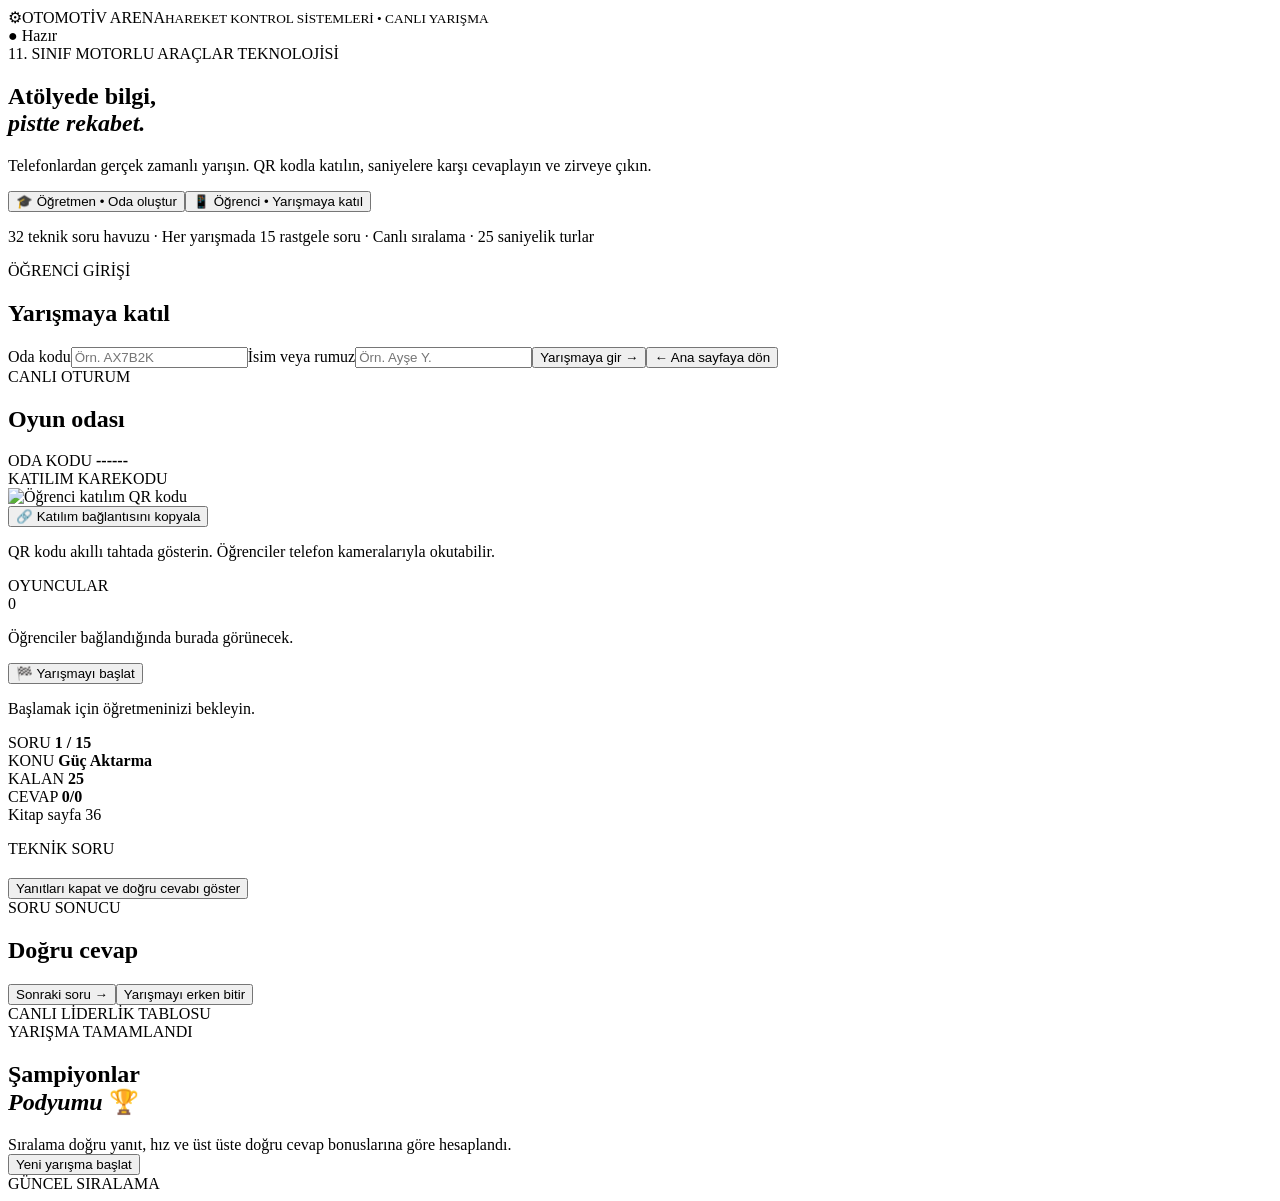
==== public/index.html @ 2c70496e "Add files via upload" ====
<!doctype html><html lang="tr"><head><meta charset="utf-8"><meta name="viewport" content="width=device-width,initial-scale=1"><meta name="theme-color" content="#08152a"><title>Otomotiv Kahoot • Canlı Yarışma</title><link rel="stylesheet" href="/assets/style.css"></head><body><div class="ambient"></div><main class="shell"><header class="top"><div class="brand"><span class="logo">⚙</span><span>OTOMOTİV<span class="accent"> ARENA</span><small>HAREKET KONTROL SİSTEMLERİ • CANLI YARIŞMA</small></span></div><span class="net" id="net">● Hazır</span></header><section id="landing" class="panel landing"><div class="kicker">11. SINIF MOTORLU ARAÇLAR TEKNOLOJİSİ</div><h1>Atölyede bilgi,<br><em>pistte rekabet.</em></h1><p class="sub">Telefonlardan gerçek zamanlı yarışın. QR kodla katılın, saniyelere karşı cevaplayın ve zirveye çıkın.</p><div class="choices"><button class="primary massive" id="create">🎓 Öğretmen • Oda oluştur</button><button class="secondary massive" id="joinChoice">📱 Öğrenci • Yarışmaya katıl</button></div><p class="foot">32 teknik soru havuzu · Her yarışmada 15 rastgele soru · Canlı sıralama · 25 saniyelik turlar</p></section><section id="join" class="panel hidden narrow"><div class="kicker">ÖĞRENCİ GİRİŞİ</div><h2>Yarışmaya katıl</h2><label for="roomCode">Oda kodu</label><input id="roomCode" maxlength="6" placeholder="Örn. AX7B2K" autocapitalize="characters"><label for="studentName">İsim veya rumuz</label><input id="studentName" maxlength="25" placeholder="Örn. Ayşe Y."><button id="joinGo" class="primary wide">Yarışmaya gir →</button><button class="link" id="goBack">← Ana sayfaya dön</button></section><section id="game" class="hidden"><div class="gameHead"><div><div class="kicker" id="roleBadge">CANLI OTURUM</div><h2 id="statusTitle">Oyun odası</h2></div><div class="roomPill">ODA KODU <strong id="codeText">------</strong></div></div><div id="lobby" class="phase hidden"><div class="twocol"><div class="panel qrPanel"><div class="kicker">KATILIM KAREKODU</div><img id="qr" alt="Öğrenci katılım QR kodu"><div class="copyline" id="joinUrl"></div><button id="copyLink" class="secondary wide">🔗 Katılım bağlantısını kopyala</button><p class="hint">QR kodu akıllı tahtada gösterin. Öğrenciler telefon kameralarıyla okutabilir.</p></div><div class="panel"><div class="kicker">OYUNCULAR</div><div class="bigNumber" id="lobbyCount">0</div><p id="lobbyMessage">Öğrenciler bağlandığında burada görünecek.</p><div id="lobbyNames" class="chips"></div><div id="hostLobbyActions" class="hidden"><button id="start" class="primary wide">🏁 Yarışmayı başlat</button></div><p class="hint" id="playerLobbyHint">Başlamak için öğretmeninizi bekleyin.</p></div></div></div><div id="questionPhase" class="phase hidden"><div class="metrics"><div class="metric">SORU <strong id="questionIndex">1 / 15</strong></div><div class="metric">KONU <strong id="questionTopic">Güç Aktarma</strong></div><div class="metric timer">KALAN <strong id="timer">25</strong></div><div class="metric">CEVAP <strong id="answerCount">0/0</strong></div></div><div class="twocol questiongrid"><div class="panel visualPanel"><div id="visual" class="technical"></div><div class="sourceTag" id="source">Kitap sayfa 36</div></div><div class="panel questionPanel"><p class="kicker" id="questionSubtitle">TEKNİK SORU</p><h2 id="questionText"></h2><div class="answers" id="answers"></div><div id="answerFeedback" class="hint"></div><div id="hostQuestionActions" class="hidden"><button id="reveal" class="secondary wide">Yanıtları kapat ve doğru cevabı göster</button></div></div></div></div><div id="revealPhase" class="phase hidden"><div class="twocol"><div class="panel"><div class="kicker">SORU SONUCU</div><h2 id="revealTitle">Doğru cevap</h2><div class="correctOption" id="correctOption"></div><p id="explanation" class="sub"></p><div id="myResult" class="myResult"></div><div id="hostRevealActions" class="hidden"><button id="next" class="primary wide">Sonraki soru →</button><button id="finish" class="link wide">Yarışmayı erken bitir</button></div></div><div class="panel"><div class="kicker">CANLI LİDERLİK TABLOSU</div><div id="revealRanking" class="rankings"></div></div></div></div><div id="finishPhase" class="phase hidden"><div class="panel"><div class="kicker">YARIŞMA TAMAMLANDI</div><h1>Şampiyonlar<br><em>Podyumu</em> 🏆</h1><p class="sub" id="winner"></p><div id="finalRanking" class="rankings"></div><div class="foot">Sıralama doğru yanıt, hız ve üst üste doğru cevap bonuslarına göre hesaplandı.</div><div id="hostFinishActions" class="hidden"><button class="primary" id="restart">Yeni yarışma başlat</button></div></div></div><div class="panel scoreBoard" id="scoreBoard"><div class="kicker">GÜNCEL SIRALAMA</div><div id="sideRanking" class="rankings compact"></div></div></section><div class="toast hidden" id="toast"></div></main><script src="/assets/app.js"></script></body></html>
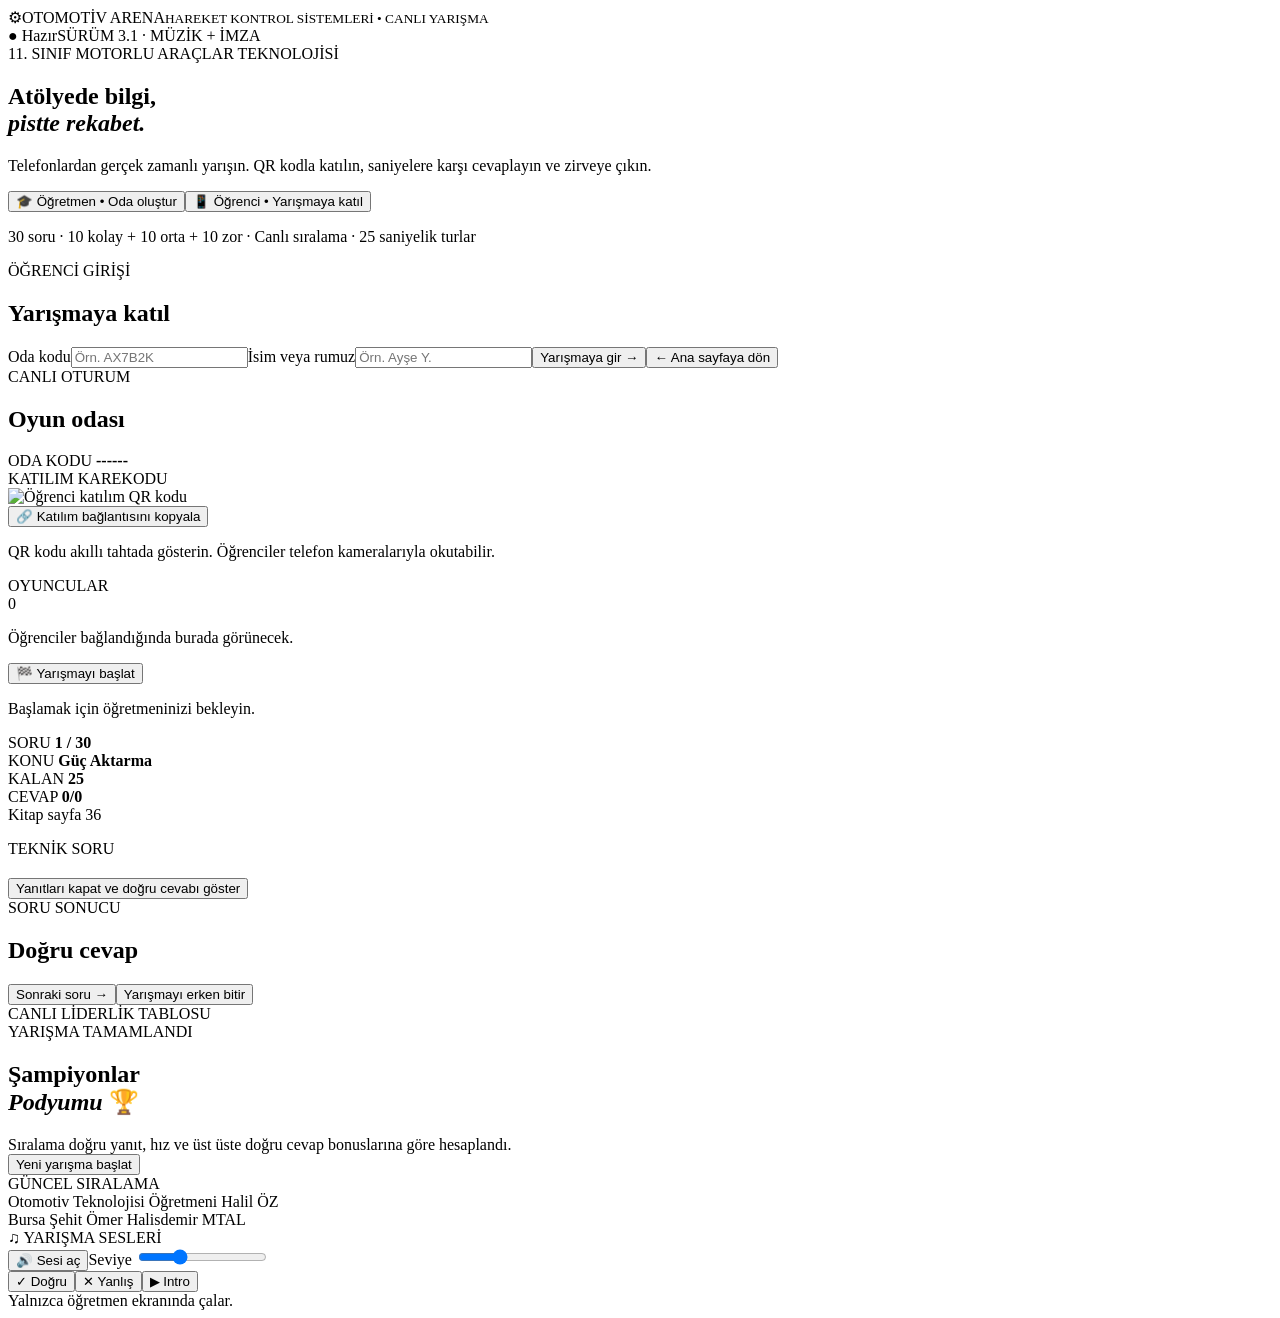
==== commit b3200d24: "Update index.html" ====
--- a/public/index.html
+++ b/public/index.html
@@ -1 +1 @@
-<!doctype html><html lang="tr"><head><meta charset="utf-8"><meta name="viewport" content="width=device-width,initial-scale=1"><meta name="theme-color" content="#08152a"><title>Otomotiv Kahoot • Canlı Yarışma</title><link rel="stylesheet" href="/assets/style.css"></head><body><div class="ambient"></div><main class="shell"><header class="top"><div class="brand"><span class="logo">⚙</span><span>OTOMOTİV<span class="accent"> ARENA</span><small>HAREKET KONTROL SİSTEMLERİ • CANLI YARIŞMA</small></span></div><span class="net" id="net">● Hazır</span></header><section id="landing" class="panel landing"><div class="kicker">11. SINIF MOTORLU ARAÇLAR TEKNOLOJİSİ</div><h1>Atölyede bilgi,<br><em>pistte rekabet.</em></h1><p class="sub">Telefonlardan gerçek zamanlı yarışın. QR kodla katılın, saniyelere karşı cevaplayın ve zirveye çıkın.</p><div class="choices"><button class="primary massive" id="create">🎓 Öğretmen • Oda oluştur</button><button class="secondary massive" id="joinChoice">📱 Öğrenci • Yarışmaya katıl</button></div><p class="foot">32 teknik soru havuzu · Her yarışmada 15 rastgele soru · Canlı sıralama · 25 saniyelik turlar</p></section><section id="join" class="panel hidden narrow"><div class="kicker">ÖĞRENCİ GİRİŞİ</div><h2>Yarışmaya katıl</h2><label for="roomCode">Oda kodu</label><input id="roomCode" maxlength="6" placeholder="Örn. AX7B2K" autocapitalize="characters"><label for="studentName">İsim veya rumuz</label><input id="studentName" maxlength="25" placeholder="Örn. Ayşe Y."><button id="joinGo" class="primary wide">Yarışmaya gir →</button><button class="link" id="goBack">← Ana sayfaya dön</button></section><section id="game" class="hidden"><div class="gameHead"><div><div class="kicker" id="roleBadge">CANLI OTURUM</div><h2 id="statusTitle">Oyun odası</h2></div><div class="roomPill">ODA KODU <strong id="codeText">------</strong></div></div><div id="lobby" class="phase hidden"><div class="twocol"><div class="panel qrPanel"><div class="kicker">KATILIM KAREKODU</div><img id="qr" alt="Öğrenci katılım QR kodu"><div class="copyline" id="joinUrl"></div><button id="copyLink" class="secondary wide">🔗 Katılım bağlantısını kopyala</button><p class="hint">QR kodu akıllı tahtada gösterin. Öğrenciler telefon kameralarıyla okutabilir.</p></div><div class="panel"><div class="kicker">OYUNCULAR</div><div class="bigNumber" id="lobbyCount">0</div><p id="lobbyMessage">Öğrenciler bağlandığında burada görünecek.</p><div id="lobbyNames" class="chips"></div><div id="hostLobbyActions" class="hidden"><button id="start" class="primary wide">🏁 Yarışmayı başlat</button></div><p class="hint" id="playerLobbyHint">Başlamak için öğretmeninizi bekleyin.</p></div></div></div><div id="questionPhase" class="phase hidden"><div class="metrics"><div class="metric">SORU <strong id="questionIndex">1 / 15</strong></div><div class="metric">KONU <strong id="questionTopic">Güç Aktarma</strong></div><div class="metric timer">KALAN <strong id="timer">25</strong></div><div class="metric">CEVAP <strong id="answerCount">0/0</strong></div></div><div class="twocol questiongrid"><div class="panel visualPanel"><div id="visual" class="technical"></div><div class="sourceTag" id="source">Kitap sayfa 36</div></div><div class="panel questionPanel"><p class="kicker" id="questionSubtitle">TEKNİK SORU</p><h2 id="questionText"></h2><div class="answers" id="answers"></div><div id="answerFeedback" class="hint"></div><div id="hostQuestionActions" class="hidden"><button id="reveal" class="secondary wide">Yanıtları kapat ve doğru cevabı göster</button></div></div></div></div><div id="revealPhase" class="phase hidden"><div class="twocol"><div class="panel"><div class="kicker">SORU SONUCU</div><h2 id="revealTitle">Doğru cevap</h2><div class="correctOption" id="correctOption"></div><p id="explanation" class="sub"></p><div id="myResult" class="myResult"></div><div id="hostRevealActions" class="hidden"><button id="next" class="primary wide">Sonraki soru →</button><button id="finish" class="link wide">Yarışmayı erken bitir</button></div></div><div class="panel"><div class="kicker">CANLI LİDERLİK TABLOSU</div><div id="revealRanking" class="rankings"></div></div></div></div><div id="finishPhase" class="phase hidden"><div class="panel"><div class="kicker">YARIŞMA TAMAMLANDI</div><h1>Şampiyonlar<br><em>Podyumu</em> 🏆</h1><p class="sub" id="winner"></p><div id="finalRanking" class="rankings"></div><div class="foot">Sıralama doğru yanıt, hız ve üst üste doğru cevap bonuslarına göre hesaplandı.</div><div id="hostFinishActions" class="hidden"><button class="primary" id="restart">Yeni yarışma başlat</button></div></div></div><div class="panel scoreBoard" id="scoreBoard"><div class="kicker">GÜNCEL SIRALAMA</div><div id="sideRanking" class="rankings compact"></div></div></section><div class="toast hidden" id="toast"></div></main><script src="/assets/app.js"></script></body></html>
+<!doctype html><html lang="tr"><head><meta charset="utf-8"><meta name="viewport" content="width=device-width,initial-scale=1"><meta name="theme-color" content="#08152a"><title>Otomotiv Kahoot • Canlı Yarışma</title><link rel="stylesheet" href="/assets/style.css"></head><body><div class="ambient"></div><main class="shell"><header class="top"><div class="brand"><span class="logo">⚙</span><span>OTOMOTİV<span class="accent"> ARENA</span><small>HAREKET KONTROL SİSTEMLERİ • CANLI YARIŞMA</small></span></div><span class="net" id="net">● Hazır</span><span class="versionTag">SÜRÜM 3.1 · MÜZİK + İMZA</span></header><section id="landing" class="panel landing"><div class="kicker">11. SINIF MOTORLU ARAÇLAR TEKNOLOJİSİ</div><h1>Atölyede bilgi,<br><em>pistte rekabet.</em></h1><p class="sub">Telefonlardan gerçek zamanlı yarışın. QR kodla katılın, saniyelere karşı cevaplayın ve zirveye çıkın.</p><div class="choices"><button class="primary massive" id="create">🎓 Öğretmen • Oda oluştur</button><button class="secondary massive" id="joinChoice">📱 Öğrenci • Yarışmaya katıl</button></div><p class="foot">30 soru · 10 kolay + 10 orta + 10 zor · Canlı sıralama · 25 saniyelik turlar</p></section><section id="join" class="panel hidden narrow"><div class="kicker">ÖĞRENCİ GİRİŞİ</div><h2>Yarışmaya katıl</h2><label for="roomCode">Oda kodu</label><input id="roomCode" maxlength="6" placeholder="Örn. AX7B2K" autocapitalize="characters"><label for="studentName">İsim veya rumuz</label><input id="studentName" maxlength="25" placeholder="Örn. Ayşe Y."><button id="joinGo" class="primary wide">Yarışmaya gir →</button><button class="link" id="goBack">← Ana sayfaya dön</button></section><section id="game" class="hidden"><div class="gameHead"><div><div class="kicker" id="roleBadge">CANLI OTURUM</div><h2 id="statusTitle">Oyun odası</h2></div><div class="roomPill">ODA KODU <strong id="codeText">------</strong></div></div><div id="lobby" class="phase hidden"><div class="twocol"><div class="panel qrPanel"><div class="kicker">KATILIM KAREKODU</div><img id="qr" alt="Öğrenci katılım QR kodu"><div class="copyline" id="joinUrl"></div><button id="copyLink" class="secondary wide">🔗 Katılım bağlantısını kopyala</button><p class="hint">QR kodu akıllı tahtada gösterin. Öğrenciler telefon kameralarıyla okutabilir.</p></div><div class="panel"><div class="kicker">OYUNCULAR</div><div class="bigNumber" id="lobbyCount">0</div><p id="lobbyMessage">Öğrenciler bağlandığında burada görünecek.</p><div id="lobbyNames" class="chips"></div><div id="hostLobbyActions" class="hidden"><button id="start" class="primary wide">🏁 Yarışmayı başlat</button></div><p class="hint" id="playerLobbyHint">Başlamak için öğretmeninizi bekleyin.</p></div></div></div><div id="questionPhase" class="phase hidden"><div class="metrics"><div class="metric">SORU <strong id="questionIndex">1 / 30</strong></div><div class="metric">KONU <strong id="questionTopic">Güç Aktarma</strong></div><div class="metric timer">KALAN <strong id="timer">25</strong></div><div class="metric">CEVAP <strong id="answerCount">0/0</strong></div></div><div class="twocol questiongrid"><div class="panel visualPanel"><div id="visual" class="technical"></div><div class="sourceTag" id="source">Kitap sayfa 36</div></div><div class="panel questionPanel"><p class="kicker" id="questionSubtitle">TEKNİK SORU</p><h2 id="questionText"></h2><div class="answers" id="answers"></div><div id="answerFeedback" class="hint"></div><div id="hostQuestionActions" class="hidden"><button id="reveal" class="secondary wide">Yanıtları kapat ve doğru cevabı göster</button></div></div></div></div><div id="revealPhase" class="phase hidden"><div class="twocol"><div class="panel"><div class="kicker">SORU SONUCU</div><h2 id="revealTitle">Doğru cevap</h2><div class="correctOption" id="correctOption"></div><p id="explanation" class="sub"></p><div id="myResult" class="myResult"></div><div id="hostRevealActions" class="hidden"><button id="next" class="primary wide">Sonraki soru →</button><button id="finish" class="link wide">Yarışmayı erken bitir</button></div></div><div class="panel"><div class="kicker">CANLI LİDERLİK TABLOSU</div><div id="revealRanking" class="rankings"></div></div></div></div><div id="finishPhase" class="phase hidden"><div class="panel"><div class="kicker">YARIŞMA TAMAMLANDI</div><h1>Şampiyonlar<br><em>Podyumu</em> 🏆</h1><p class="sub" id="winner"></p><div id="finalRanking" class="rankings"></div><div class="foot">Sıralama doğru yanıt, hız ve üst üste doğru cevap bonuslarına göre hesaplandı.</div><div id="hostFinishActions" class="hidden"><button class="primary" id="restart">Yeni yarışma başlat</button></div></div></div><div class="panel scoreBoard" id="scoreBoard"><div class="kicker">GÜNCEL SIRALAMA</div><div id="sideRanking" class="rankings compact"></div></div></section><div class="toast hidden" id="toast"></div></main><div class="signatureBadge"><div>Otomotiv Teknolojisi Öğretmeni Halil ÖZ</div><div>Bursa Şehit Ömer Halisdemir MTAL</div></div><aside id="hostAudio" class="hostAudio hidden" aria-label="Öğretmen ses kontrolü"><div class="audioHead">♫ YARIŞMA SESLERİ</div><div class="audioRow"><button id="audioToggle" class="audioSmall" type="button">🔊 Sesi aç</button><label class="audioVolume" for="audioVolume">Seviye <input id="audioVolume" type="range" min="0" max="100" value="30"></label></div><div class="audioRow previewRow"><button type="button" id="previewCorrect" class="audioSmall" title="Doğru cevap efektini dinle">✓ Doğru</button><button type="button" id="previewWrong" class="audioSmall" title="Yanlış cevap efektini dinle">✕ Yanlış</button><button type="button" id="previewIntro" class="audioSmall" title="Açılış sesini dinle">▶ Intro</button></div><span class="audioNote">Yalnızca öğretmen ekranında çalar.</span></aside><script src="/assets/sound.js"></script><script src="/assets/app.js"></script></body></html>
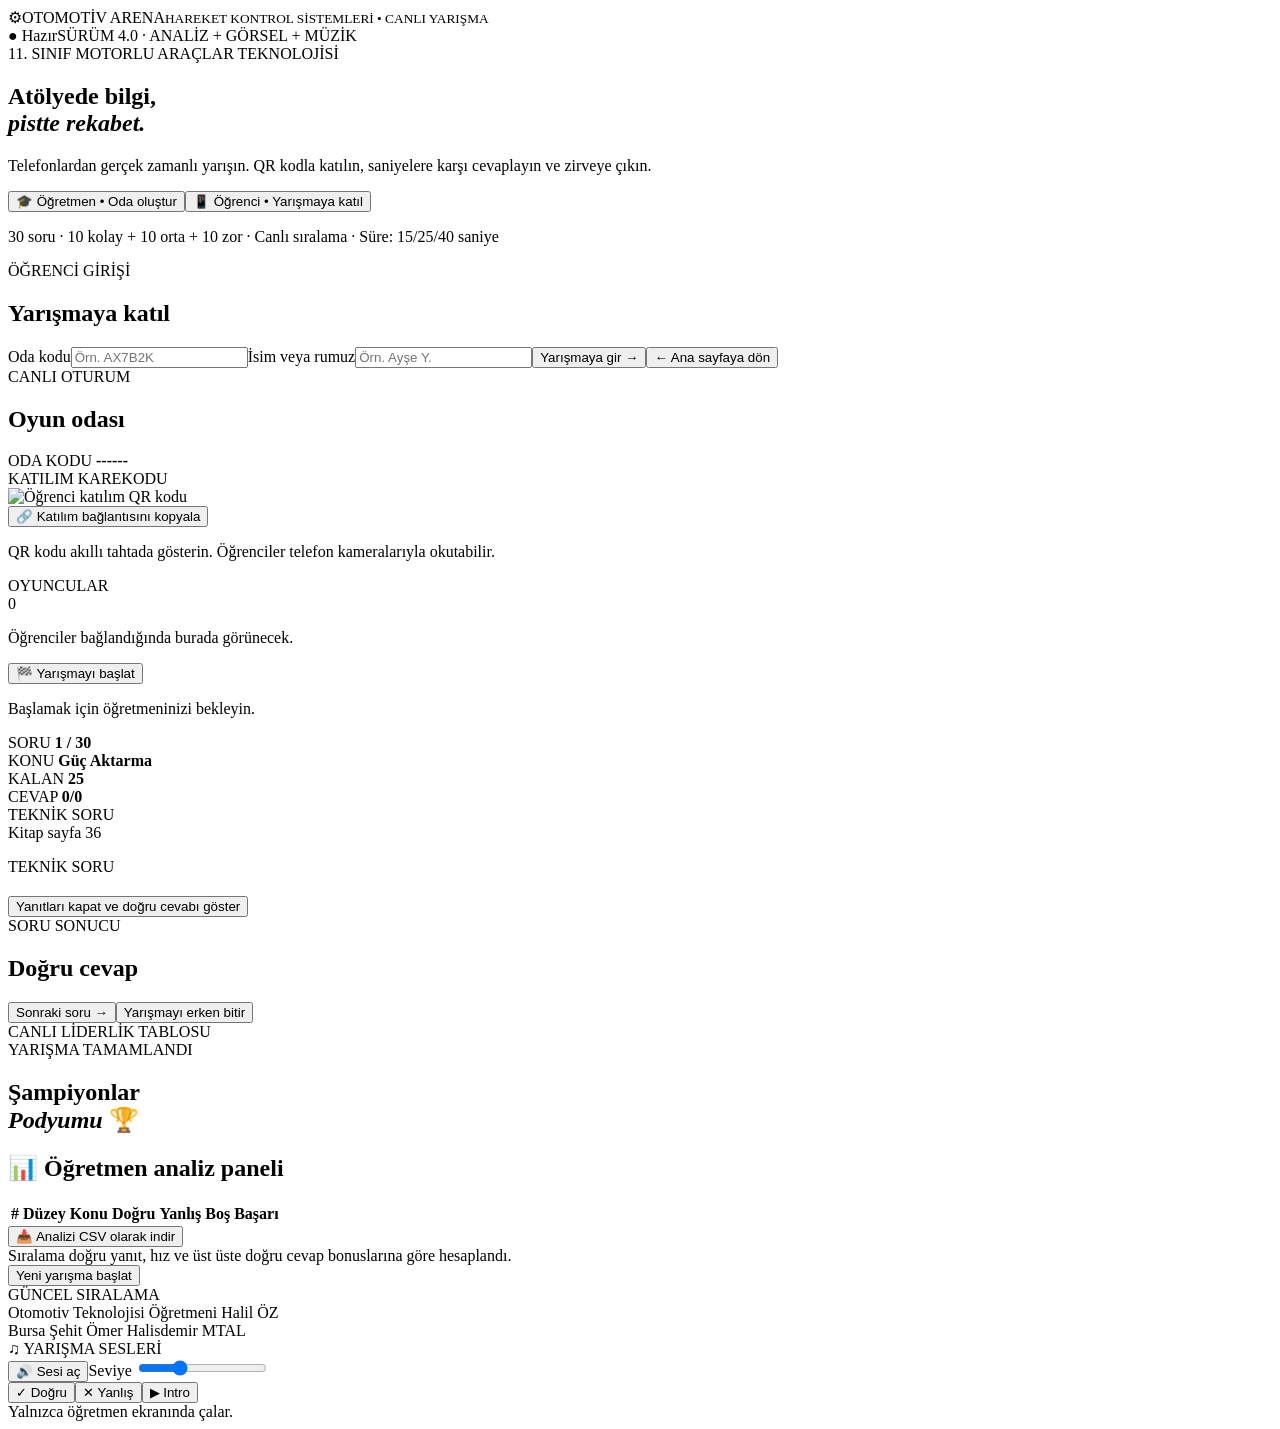
==== commit eb0f710e: "Update index.html" ====
--- a/public/index.html
+++ b/public/index.html
@@ -1 +1 @@
-<!doctype html><html lang="tr"><head><meta charset="utf-8"><meta name="viewport" content="width=device-width,initial-scale=1"><meta name="theme-color" content="#08152a"><title>Otomotiv Kahoot • Canlı Yarışma</title><link rel="stylesheet" href="/assets/style.css"></head><body><div class="ambient"></div><main class="shell"><header class="top"><div class="brand"><span class="logo">⚙</span><span>OTOMOTİV<span class="accent"> ARENA</span><small>HAREKET KONTROL SİSTEMLERİ • CANLI YARIŞMA</small></span></div><span class="net" id="net">● Hazır</span><span class="versionTag">SÜRÜM 3.1 · MÜZİK + İMZA</span></header><section id="landing" class="panel landing"><div class="kicker">11. SINIF MOTORLU ARAÇLAR TEKNOLOJİSİ</div><h1>Atölyede bilgi,<br><em>pistte rekabet.</em></h1><p class="sub">Telefonlardan gerçek zamanlı yarışın. QR kodla katılın, saniyelere karşı cevaplayın ve zirveye çıkın.</p><div class="choices"><button class="primary massive" id="create">🎓 Öğretmen • Oda oluştur</button><button class="secondary massive" id="joinChoice">📱 Öğrenci • Yarışmaya katıl</button></div><p class="foot">30 soru · 10 kolay + 10 orta + 10 zor · Canlı sıralama · 25 saniyelik turlar</p></section><section id="join" class="panel hidden narrow"><div class="kicker">ÖĞRENCİ GİRİŞİ</div><h2>Yarışmaya katıl</h2><label for="roomCode">Oda kodu</label><input id="roomCode" maxlength="6" placeholder="Örn. AX7B2K" autocapitalize="characters"><label for="studentName">İsim veya rumuz</label><input id="studentName" maxlength="25" placeholder="Örn. Ayşe Y."><button id="joinGo" class="primary wide">Yarışmaya gir →</button><button class="link" id="goBack">← Ana sayfaya dön</button></section><section id="game" class="hidden"><div class="gameHead"><div><div class="kicker" id="roleBadge">CANLI OTURUM</div><h2 id="statusTitle">Oyun odası</h2></div><div class="roomPill">ODA KODU <strong id="codeText">------</strong></div></div><div id="lobby" class="phase hidden"><div class="twocol"><div class="panel qrPanel"><div class="kicker">KATILIM KAREKODU</div><img id="qr" alt="Öğrenci katılım QR kodu"><div class="copyline" id="joinUrl"></div><button id="copyLink" class="secondary wide">🔗 Katılım bağlantısını kopyala</button><p class="hint">QR kodu akıllı tahtada gösterin. Öğrenciler telefon kameralarıyla okutabilir.</p></div><div class="panel"><div class="kicker">OYUNCULAR</div><div class="bigNumber" id="lobbyCount">0</div><p id="lobbyMessage">Öğrenciler bağlandığında burada görünecek.</p><div id="lobbyNames" class="chips"></div><div id="hostLobbyActions" class="hidden"><button id="start" class="primary wide">🏁 Yarışmayı başlat</button></div><p class="hint" id="playerLobbyHint">Başlamak için öğretmeninizi bekleyin.</p></div></div></div><div id="questionPhase" class="phase hidden"><div class="metrics"><div class="metric">SORU <strong id="questionIndex">1 / 30</strong></div><div class="metric">KONU <strong id="questionTopic">Güç Aktarma</strong></div><div class="metric timer">KALAN <strong id="timer">25</strong></div><div class="metric">CEVAP <strong id="answerCount">0/0</strong></div></div><div class="twocol questiongrid"><div class="panel visualPanel"><div id="visual" class="technical"></div><div class="sourceTag" id="source">Kitap sayfa 36</div></div><div class="panel questionPanel"><p class="kicker" id="questionSubtitle">TEKNİK SORU</p><h2 id="questionText"></h2><div class="answers" id="answers"></div><div id="answerFeedback" class="hint"></div><div id="hostQuestionActions" class="hidden"><button id="reveal" class="secondary wide">Yanıtları kapat ve doğru cevabı göster</button></div></div></div></div><div id="revealPhase" class="phase hidden"><div class="twocol"><div class="panel"><div class="kicker">SORU SONUCU</div><h2 id="revealTitle">Doğru cevap</h2><div class="correctOption" id="correctOption"></div><p id="explanation" class="sub"></p><div id="myResult" class="myResult"></div><div id="hostRevealActions" class="hidden"><button id="next" class="primary wide">Sonraki soru →</button><button id="finish" class="link wide">Yarışmayı erken bitir</button></div></div><div class="panel"><div class="kicker">CANLI LİDERLİK TABLOSU</div><div id="revealRanking" class="rankings"></div></div></div></div><div id="finishPhase" class="phase hidden"><div class="panel"><div class="kicker">YARIŞMA TAMAMLANDI</div><h1>Şampiyonlar<br><em>Podyumu</em> 🏆</h1><p class="sub" id="winner"></p><div id="finalRanking" class="rankings"></div><div class="foot">Sıralama doğru yanıt, hız ve üst üste doğru cevap bonuslarına göre hesaplandı.</div><div id="hostFinishActions" class="hidden"><button class="primary" id="restart">Yeni yarışma başlat</button></div></div></div><div class="panel scoreBoard" id="scoreBoard"><div class="kicker">GÜNCEL SIRALAMA</div><div id="sideRanking" class="rankings compact"></div></div></section><div class="toast hidden" id="toast"></div></main><div class="signatureBadge"><div>Otomotiv Teknolojisi Öğretmeni Halil ÖZ</div><div>Bursa Şehit Ömer Halisdemir MTAL</div></div><aside id="hostAudio" class="hostAudio hidden" aria-label="Öğretmen ses kontrolü"><div class="audioHead">♫ YARIŞMA SESLERİ</div><div class="audioRow"><button id="audioToggle" class="audioSmall" type="button">🔊 Sesi aç</button><label class="audioVolume" for="audioVolume">Seviye <input id="audioVolume" type="range" min="0" max="100" value="30"></label></div><div class="audioRow previewRow"><button type="button" id="previewCorrect" class="audioSmall" title="Doğru cevap efektini dinle">✓ Doğru</button><button type="button" id="previewWrong" class="audioSmall" title="Yanlış cevap efektini dinle">✕ Yanlış</button><button type="button" id="previewIntro" class="audioSmall" title="Açılış sesini dinle">▶ Intro</button></div><span class="audioNote">Yalnızca öğretmen ekranında çalar.</span></aside><script src="/assets/sound.js"></script><script src="/assets/app.js"></script></body></html>
+<!doctype html><html lang="tr"><head><meta charset="utf-8"><meta name="viewport" content="width=device-width,initial-scale=1"><meta name="theme-color" content="#08152a"><title>Otomotiv Kahoot • Canlı Yarışma</title><link rel="stylesheet" href="/assets/style.css"></head><body><div class="ambient"></div><main class="shell"><header class="top"><div class="brand"><span class="logo">⚙</span><span>OTOMOTİV<span class="accent"> ARENA</span><small>HAREKET KONTROL SİSTEMLERİ • CANLI YARIŞMA</small></span></div><span class="net" id="net">● Hazır</span><span class="versionTag">SÜRÜM 4.0 · ANALİZ + GÖRSEL + MÜZİK</span></header><section id="landing" class="panel landing"><div class="kicker">11. SINIF MOTORLU ARAÇLAR TEKNOLOJİSİ</div><h1>Atölyede bilgi,<br><em>pistte rekabet.</em></h1><p class="sub">Telefonlardan gerçek zamanlı yarışın. QR kodla katılın, saniyelere karşı cevaplayın ve zirveye çıkın.</p><div class="choices"><button class="primary massive" id="create">🎓 Öğretmen • Oda oluştur</button><button class="secondary massive" id="joinChoice">📱 Öğrenci • Yarışmaya katıl</button></div><p class="foot">30 soru · 10 kolay + 10 orta + 10 zor · Canlı sıralama · Süre: 15/25/40 saniye</p></section><section id="join" class="panel hidden narrow"><div class="kicker">ÖĞRENCİ GİRİŞİ</div><h2>Yarışmaya katıl</h2><label for="roomCode">Oda kodu</label><input id="roomCode" maxlength="6" placeholder="Örn. AX7B2K" autocapitalize="characters"><label for="studentName">İsim veya rumuz</label><input id="studentName" maxlength="25" placeholder="Örn. Ayşe Y."><button id="joinGo" class="primary wide">Yarışmaya gir →</button><button class="link" id="goBack">← Ana sayfaya dön</button></section><section id="game" class="hidden"><div class="gameHead"><div><div class="kicker" id="roleBadge">CANLI OTURUM</div><h2 id="statusTitle">Oyun odası</h2></div><div class="roomPill">ODA KODU <strong id="codeText">------</strong></div></div><div id="lobby" class="phase hidden"><div class="twocol"><div class="panel qrPanel"><div class="kicker">KATILIM KAREKODU</div><img id="qr" alt="Öğrenci katılım QR kodu"><div class="copyline" id="joinUrl"></div><button id="copyLink" class="secondary wide">🔗 Katılım bağlantısını kopyala</button><p class="hint">QR kodu akıllı tahtada gösterin. Öğrenciler telefon kameralarıyla okutabilir.</p></div><div class="panel"><div class="kicker">OYUNCULAR</div><div class="bigNumber" id="lobbyCount">0</div><p id="lobbyMessage">Öğrenciler bağlandığında burada görünecek.</p><div id="lobbyNames" class="chips"></div><div id="hostLobbyActions" class="hidden"><button id="start" class="primary wide">🏁 Yarışmayı başlat</button></div><p class="hint" id="playerLobbyHint">Başlamak için öğretmeninizi bekleyin.</p></div></div></div><div id="questionPhase" class="phase hidden"><div id="eventBanner" class="eventBanner hidden" aria-live="polite"></div><div class="metrics"><div class="metric">SORU <strong id="questionIndex">1 / 30</strong></div><div class="metric">KONU <strong id="questionTopic">Güç Aktarma</strong></div><div class="metric timer">KALAN <strong id="timer">25</strong></div><div class="metric">CEVAP <strong id="answerCount">0/0</strong></div></div><div class="twocol questiongrid"><div class="panel visualPanel"><div id="visual" class="technical"></div><div class="kindTag" id="kindTag">TEKNİK SORU</div><div class="sourceTag" id="source">Kitap sayfa 36</div></div><div class="panel questionPanel"><p class="kicker" id="questionSubtitle">TEKNİK SORU</p><h2 id="questionText"></h2><div class="answers" id="answers"></div><div id="answerFeedback" class="hint"></div><div id="hostQuestionActions" class="hidden"><button id="reveal" class="secondary wide">Yanıtları kapat ve doğru cevabı göster</button></div></div></div></div><div id="revealPhase" class="phase hidden"><div class="twocol"><div class="panel"><div class="kicker">SORU SONUCU</div><h2 id="revealTitle">Doğru cevap</h2><div class="correctOption" id="correctOption"></div><p id="explanation" class="sub"></p><div id="myResult" class="myResult"></div><div id="hostRevealActions" class="hidden"><button id="next" class="primary wide">Sonraki soru →</button><button id="finish" class="link wide">Yarışmayı erken bitir</button></div></div><div class="panel"><div class="kicker">CANLI LİDERLİK TABLOSU</div><div id="revealRanking" class="rankings"></div><div id="topFiveBanner" class="topFiveBanner hidden"></div></div></div></div><div id="finishPhase" class="phase hidden"><div class="panel"><div class="kicker">YARIŞMA TAMAMLANDI</div><h1>Şampiyonlar<br><em>Podyumu</em> 🏆</h1><p class="sub" id="winner"></p><div id="finalRanking" class="rankings"></div><section id="hostAnalysis" class="analysisPanel hidden"><h2>📊 Öğretmen analiz paneli</h2><p id="analysisSummary" class="hint"></p><div id="analysisTopics" class="topicAnalysis"></div><div class="analysisTableWrap"><table class="analysisTable"><thead><tr><th>#</th><th>Düzey</th><th>Konu</th><th>Doğru</th><th>Yanlış</th><th>Boş</th><th>Başarı</th></tr></thead><tbody id="analysisRows"></tbody></table></div><button class="secondary" id="downloadReport" type="button">📥 Analizi CSV olarak indir</button></section><div class="foot">Sıralama doğru yanıt, hız ve üst üste doğru cevap bonuslarına göre hesaplandı.</div><div id="hostFinishActions" class="hidden"><button class="primary" id="restart">Yeni yarışma başlat</button></div></div></div><div class="panel scoreBoard" id="scoreBoard"><div class="kicker">GÜNCEL SIRALAMA</div><div id="sideRanking" class="rankings compact"></div></div></section><div class="toast hidden" id="toast"></div><div class="celebration hidden" id="celebration" aria-live="polite"></div></main><div class="signatureBadge"><div>Otomotiv Teknolojisi Öğretmeni Halil ÖZ</div><div>Bursa Şehit Ömer Halisdemir MTAL</div></div><aside id="hostAudio" class="hostAudio hidden" aria-label="Öğretmen ses kontrolü"><div class="audioHead">♫ YARIŞMA SESLERİ</div><div class="audioRow"><button id="audioToggle" class="audioSmall" type="button">🔊 Sesi aç</button><label class="audioVolume" for="audioVolume">Seviye <input id="audioVolume" type="range" min="0" max="100" value="30"></label></div><div class="audioRow previewRow"><button type="button" id="previewCorrect" class="audioSmall" title="Doğru cevap efektini dinle">✓ Doğru</button><button type="button" id="previewWrong" class="audioSmall" title="Yanlış cevap efektini dinle">✕ Yanlış</button><button type="button" id="previewIntro" class="audioSmall" title="Açılış sesini dinle">▶ Intro</button></div><span class="audioNote">Yalnızca öğretmen ekranında çalar.</span></aside><script src="/assets/sound.js"></script><script src="/assets/app.js"></script></body></html>
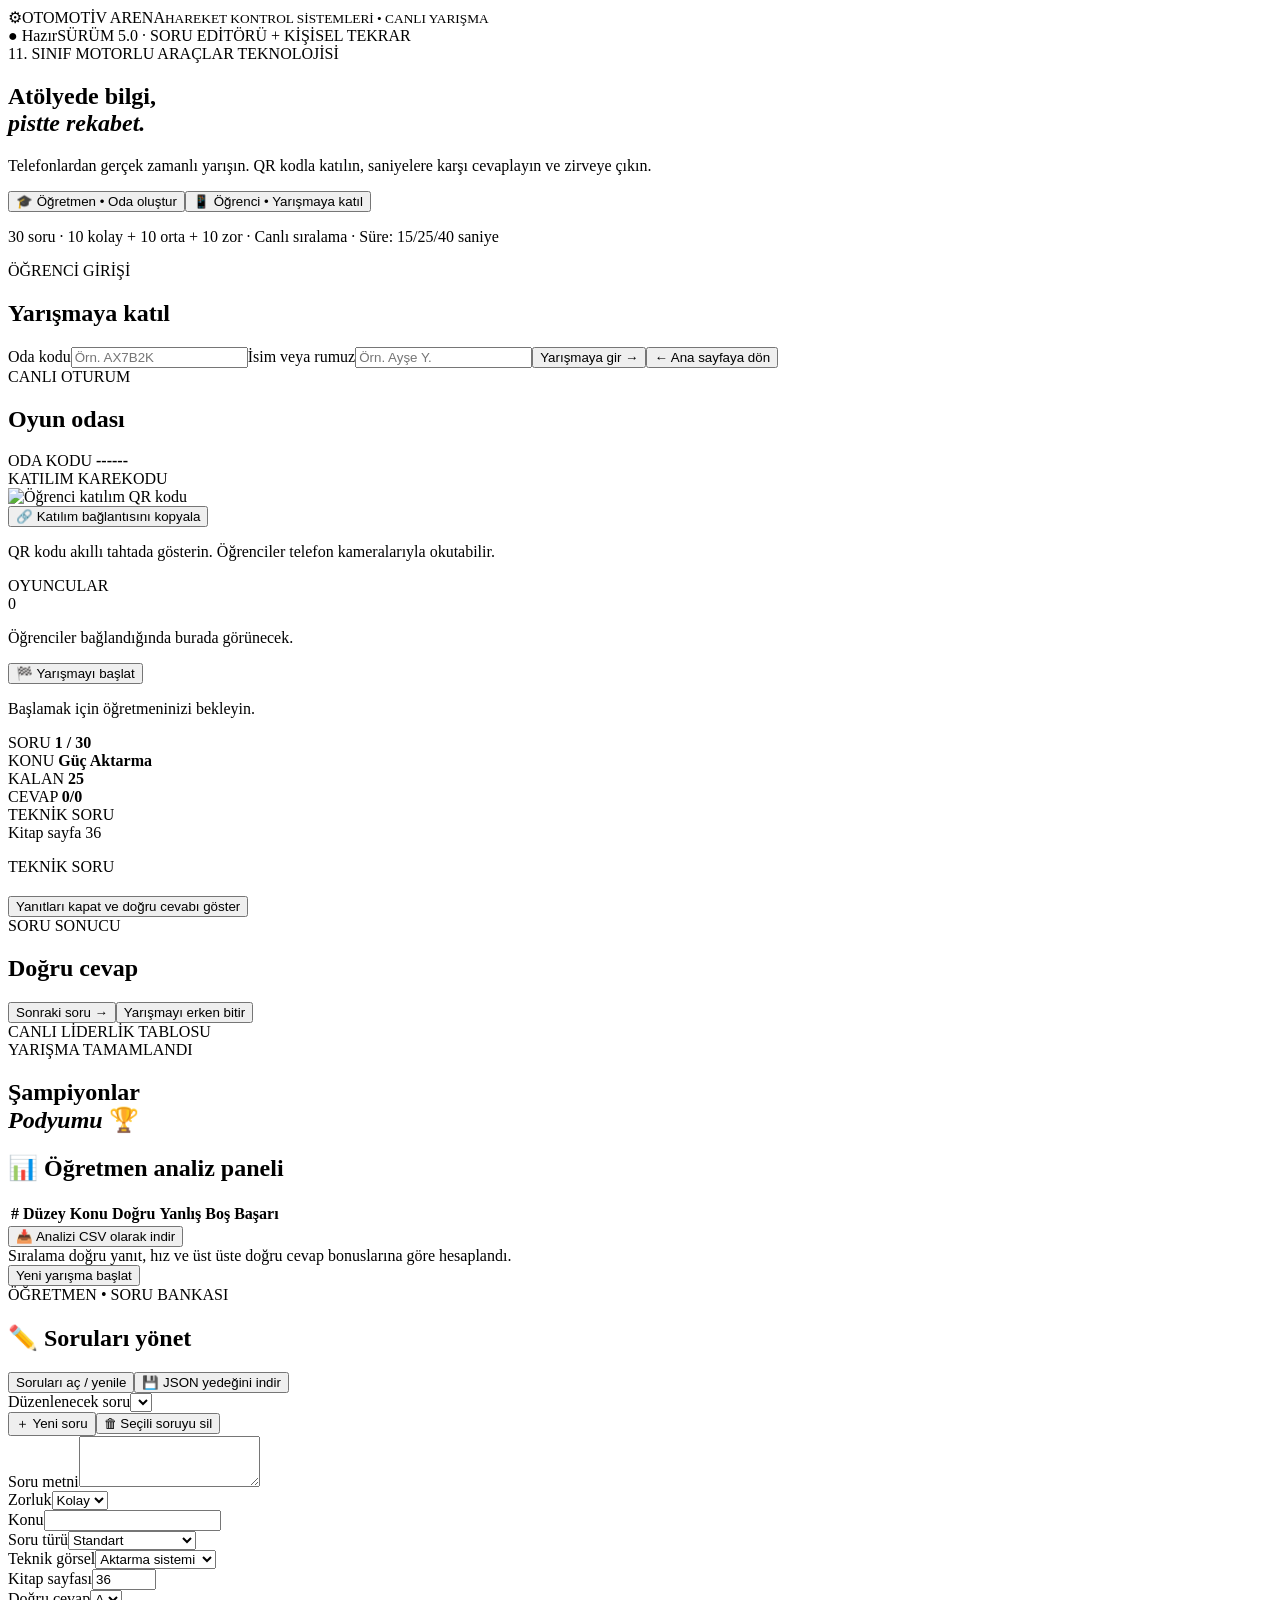
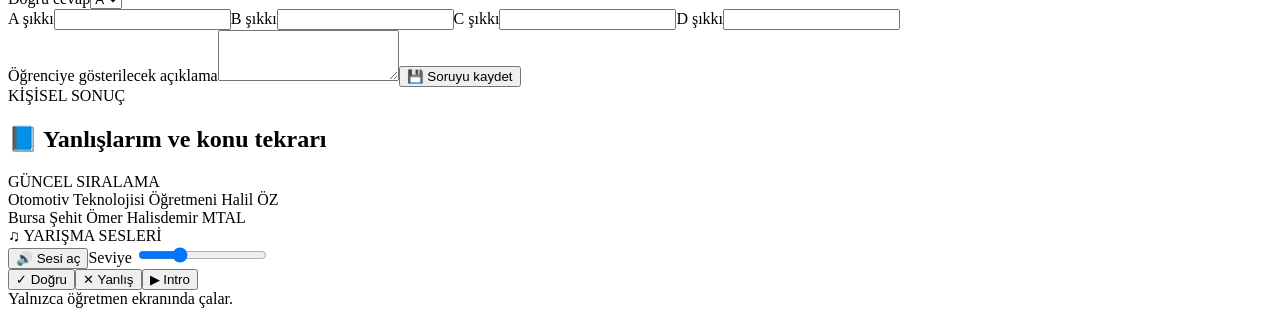
==== commit 5247d461: "Update index.html" ====
--- a/public/index.html
+++ b/public/index.html
@@ -1 +1 @@
-<!doctype html><html lang="tr"><head><meta charset="utf-8"><meta name="viewport" content="width=device-width,initial-scale=1"><meta name="theme-color" content="#08152a"><title>Otomotiv Kahoot • Canlı Yarışma</title><link rel="stylesheet" href="/assets/style.css"></head><body><div class="ambient"></div><main class="shell"><header class="top"><div class="brand"><span class="logo">⚙</span><span>OTOMOTİV<span class="accent"> ARENA</span><small>HAREKET KONTROL SİSTEMLERİ • CANLI YARIŞMA</small></span></div><span class="net" id="net">● Hazır</span><span class="versionTag">SÜRÜM 4.0 · ANALİZ + GÖRSEL + MÜZİK</span></header><section id="landing" class="panel landing"><div class="kicker">11. SINIF MOTORLU ARAÇLAR TEKNOLOJİSİ</div><h1>Atölyede bilgi,<br><em>pistte rekabet.</em></h1><p class="sub">Telefonlardan gerçek zamanlı yarışın. QR kodla katılın, saniyelere karşı cevaplayın ve zirveye çıkın.</p><div class="choices"><button class="primary massive" id="create">🎓 Öğretmen • Oda oluştur</button><button class="secondary massive" id="joinChoice">📱 Öğrenci • Yarışmaya katıl</button></div><p class="foot">30 soru · 10 kolay + 10 orta + 10 zor · Canlı sıralama · Süre: 15/25/40 saniye</p></section><section id="join" class="panel hidden narrow"><div class="kicker">ÖĞRENCİ GİRİŞİ</div><h2>Yarışmaya katıl</h2><label for="roomCode">Oda kodu</label><input id="roomCode" maxlength="6" placeholder="Örn. AX7B2K" autocapitalize="characters"><label for="studentName">İsim veya rumuz</label><input id="studentName" maxlength="25" placeholder="Örn. Ayşe Y."><button id="joinGo" class="primary wide">Yarışmaya gir →</button><button class="link" id="goBack">← Ana sayfaya dön</button></section><section id="game" class="hidden"><div class="gameHead"><div><div class="kicker" id="roleBadge">CANLI OTURUM</div><h2 id="statusTitle">Oyun odası</h2></div><div class="roomPill">ODA KODU <strong id="codeText">------</strong></div></div><div id="lobby" class="phase hidden"><div class="twocol"><div class="panel qrPanel"><div class="kicker">KATILIM KAREKODU</div><img id="qr" alt="Öğrenci katılım QR kodu"><div class="copyline" id="joinUrl"></div><button id="copyLink" class="secondary wide">🔗 Katılım bağlantısını kopyala</button><p class="hint">QR kodu akıllı tahtada gösterin. Öğrenciler telefon kameralarıyla okutabilir.</p></div><div class="panel"><div class="kicker">OYUNCULAR</div><div class="bigNumber" id="lobbyCount">0</div><p id="lobbyMessage">Öğrenciler bağlandığında burada görünecek.</p><div id="lobbyNames" class="chips"></div><div id="hostLobbyActions" class="hidden"><button id="start" class="primary wide">🏁 Yarışmayı başlat</button></div><p class="hint" id="playerLobbyHint">Başlamak için öğretmeninizi bekleyin.</p></div></div></div><div id="questionPhase" class="phase hidden"><div id="eventBanner" class="eventBanner hidden" aria-live="polite"></div><div class="metrics"><div class="metric">SORU <strong id="questionIndex">1 / 30</strong></div><div class="metric">KONU <strong id="questionTopic">Güç Aktarma</strong></div><div class="metric timer">KALAN <strong id="timer">25</strong></div><div class="metric">CEVAP <strong id="answerCount">0/0</strong></div></div><div class="twocol questiongrid"><div class="panel visualPanel"><div id="visual" class="technical"></div><div class="kindTag" id="kindTag">TEKNİK SORU</div><div class="sourceTag" id="source">Kitap sayfa 36</div></div><div class="panel questionPanel"><p class="kicker" id="questionSubtitle">TEKNİK SORU</p><h2 id="questionText"></h2><div class="answers" id="answers"></div><div id="answerFeedback" class="hint"></div><div id="hostQuestionActions" class="hidden"><button id="reveal" class="secondary wide">Yanıtları kapat ve doğru cevabı göster</button></div></div></div></div><div id="revealPhase" class="phase hidden"><div class="twocol"><div class="panel"><div class="kicker">SORU SONUCU</div><h2 id="revealTitle">Doğru cevap</h2><div class="correctOption" id="correctOption"></div><p id="explanation" class="sub"></p><div id="myResult" class="myResult"></div><div id="hostRevealActions" class="hidden"><button id="next" class="primary wide">Sonraki soru →</button><button id="finish" class="link wide">Yarışmayı erken bitir</button></div></div><div class="panel"><div class="kicker">CANLI LİDERLİK TABLOSU</div><div id="revealRanking" class="rankings"></div><div id="topFiveBanner" class="topFiveBanner hidden"></div></div></div></div><div id="finishPhase" class="phase hidden"><div class="panel"><div class="kicker">YARIŞMA TAMAMLANDI</div><h1>Şampiyonlar<br><em>Podyumu</em> 🏆</h1><p class="sub" id="winner"></p><div id="finalRanking" class="rankings"></div><section id="hostAnalysis" class="analysisPanel hidden"><h2>📊 Öğretmen analiz paneli</h2><p id="analysisSummary" class="hint"></p><div id="analysisTopics" class="topicAnalysis"></div><div class="analysisTableWrap"><table class="analysisTable"><thead><tr><th>#</th><th>Düzey</th><th>Konu</th><th>Doğru</th><th>Yanlış</th><th>Boş</th><th>Başarı</th></tr></thead><tbody id="analysisRows"></tbody></table></div><button class="secondary" id="downloadReport" type="button">📥 Analizi CSV olarak indir</button></section><div class="foot">Sıralama doğru yanıt, hız ve üst üste doğru cevap bonuslarına göre hesaplandı.</div><div id="hostFinishActions" class="hidden"><button class="primary" id="restart">Yeni yarışma başlat</button></div></div></div><div class="panel scoreBoard" id="scoreBoard"><div class="kicker">GÜNCEL SIRALAMA</div><div id="sideRanking" class="rankings compact"></div></div></section><div class="toast hidden" id="toast"></div><div class="celebration hidden" id="celebration" aria-live="polite"></div></main><div class="signatureBadge"><div>Otomotiv Teknolojisi Öğretmeni Halil ÖZ</div><div>Bursa Şehit Ömer Halisdemir MTAL</div></div><aside id="hostAudio" class="hostAudio hidden" aria-label="Öğretmen ses kontrolü"><div class="audioHead">♫ YARIŞMA SESLERİ</div><div class="audioRow"><button id="audioToggle" class="audioSmall" type="button">🔊 Sesi aç</button><label class="audioVolume" for="audioVolume">Seviye <input id="audioVolume" type="range" min="0" max="100" value="30"></label></div><div class="audioRow previewRow"><button type="button" id="previewCorrect" class="audioSmall" title="Doğru cevap efektini dinle">✓ Doğru</button><button type="button" id="previewWrong" class="audioSmall" title="Yanlış cevap efektini dinle">✕ Yanlış</button><button type="button" id="previewIntro" class="audioSmall" title="Açılış sesini dinle">▶ Intro</button></div><span class="audioNote">Yalnızca öğretmen ekranında çalar.</span></aside><script src="/assets/sound.js"></script><script src="/assets/app.js"></script></body></html>
+<!doctype html><html lang="tr"><head><meta charset="utf-8"><meta name="viewport" content="width=device-width,initial-scale=1"><meta name="theme-color" content="#08152a"><title>Otomotiv Kahoot • Canlı Yarışma</title><link rel="stylesheet" href="/assets/style.css"></head><body><div class="ambient"></div><main class="shell"><header class="top"><div class="brand"><span class="logo">⚙</span><span>OTOMOTİV<span class="accent"> ARENA</span><small>HAREKET KONTROL SİSTEMLERİ • CANLI YARIŞMA</small></span></div><span class="net" id="net">● Hazır</span><span class="versionTag">SÜRÜM 5.0 · SORU EDİTÖRÜ + KİŞİSEL TEKRAR</span></header><section id="landing" class="panel landing"><div class="kicker">11. SINIF MOTORLU ARAÇLAR TEKNOLOJİSİ</div><h1>Atölyede bilgi,<br><em>pistte rekabet.</em></h1><p class="sub">Telefonlardan gerçek zamanlı yarışın. QR kodla katılın, saniyelere karşı cevaplayın ve zirveye çıkın.</p><div class="choices"><button class="primary massive" id="create">🎓 Öğretmen • Oda oluştur</button><button class="secondary massive" id="joinChoice">📱 Öğrenci • Yarışmaya katıl</button></div><p class="foot">30 soru · 10 kolay + 10 orta + 10 zor · Canlı sıralama · Süre: 15/25/40 saniye</p></section><section id="join" class="panel hidden narrow"><div class="kicker">ÖĞRENCİ GİRİŞİ</div><h2>Yarışmaya katıl</h2><label for="roomCode">Oda kodu</label><input id="roomCode" maxlength="6" placeholder="Örn. AX7B2K" autocapitalize="characters"><label for="studentName">İsim veya rumuz</label><input id="studentName" maxlength="25" placeholder="Örn. Ayşe Y."><button id="joinGo" class="primary wide">Yarışmaya gir →</button><button class="link" id="goBack">← Ana sayfaya dön</button></section><section id="game" class="hidden"><div class="gameHead"><div><div class="kicker" id="roleBadge">CANLI OTURUM</div><h2 id="statusTitle">Oyun odası</h2></div><div class="roomPill">ODA KODU <strong id="codeText">------</strong></div></div><div id="lobby" class="phase hidden"><div class="twocol"><div class="panel qrPanel"><div class="kicker">KATILIM KAREKODU</div><img id="qr" alt="Öğrenci katılım QR kodu"><div class="copyline" id="joinUrl"></div><button id="copyLink" class="secondary wide">🔗 Katılım bağlantısını kopyala</button><p class="hint">QR kodu akıllı tahtada gösterin. Öğrenciler telefon kameralarıyla okutabilir.</p></div><div class="panel"><div class="kicker">OYUNCULAR</div><div class="bigNumber" id="lobbyCount">0</div><p id="lobbyMessage">Öğrenciler bağlandığında burada görünecek.</p><div id="lobbyNames" class="chips"></div><div id="hostLobbyActions" class="hidden"><button id="start" class="primary wide">🏁 Yarışmayı başlat</button></div><p class="hint" id="playerLobbyHint">Başlamak için öğretmeninizi bekleyin.</p></div></div></div><div id="questionPhase" class="phase hidden"><div id="eventBanner" class="eventBanner hidden" aria-live="polite"></div><div class="metrics"><div class="metric">SORU <strong id="questionIndex">1 / 30</strong></div><div class="metric">KONU <strong id="questionTopic">Güç Aktarma</strong></div><div class="metric timer">KALAN <strong id="timer">25</strong></div><div class="metric">CEVAP <strong id="answerCount">0/0</strong></div></div><div class="twocol questiongrid"><div class="panel visualPanel"><div id="visual" class="technical"></div><div class="kindTag" id="kindTag">TEKNİK SORU</div><div class="sourceTag" id="source">Kitap sayfa 36</div></div><div class="panel questionPanel"><p class="kicker" id="questionSubtitle">TEKNİK SORU</p><h2 id="questionText"></h2><div class="answers" id="answers"></div><div id="answerFeedback" class="hint"></div><div id="hostQuestionActions" class="hidden"><button id="reveal" class="secondary wide">Yanıtları kapat ve doğru cevabı göster</button></div></div></div></div><div id="revealPhase" class="phase hidden"><div class="twocol"><div class="panel"><div class="kicker">SORU SONUCU</div><h2 id="revealTitle">Doğru cevap</h2><div class="correctOption" id="correctOption"></div><p id="explanation" class="sub"></p><div id="myResult" class="myResult"></div><div id="hostRevealActions" class="hidden"><button id="next" class="primary wide">Sonraki soru →</button><button id="finish" class="link wide">Yarışmayı erken bitir</button></div></div><div class="panel"><div class="kicker">CANLI LİDERLİK TABLOSU</div><div id="revealRanking" class="rankings"></div><div id="topFiveBanner" class="topFiveBanner hidden"></div></div></div></div><div id="finishPhase" class="phase hidden"><div class="panel"><div class="kicker">YARIŞMA TAMAMLANDI</div><h1>Şampiyonlar<br><em>Podyumu</em> 🏆</h1><p class="sub" id="winner"></p><div id="finalRanking" class="rankings"></div><section id="hostAnalysis" class="analysisPanel hidden"><h2>📊 Öğretmen analiz paneli</h2><p id="analysisSummary" class="hint"></p><div id="analysisTopics" class="topicAnalysis"></div><div class="analysisTableWrap"><table class="analysisTable"><thead><tr><th>#</th><th>Düzey</th><th>Konu</th><th>Doğru</th><th>Yanlış</th><th>Boş</th><th>Başarı</th></tr></thead><tbody id="analysisRows"></tbody></table></div><button class="secondary" id="downloadReport" type="button">📥 Analizi CSV olarak indir</button></section><div class="foot">Sıralama doğru yanıt, hız ve üst üste doğru cevap bonuslarına göre hesaplandı.</div><div id="hostFinishActions" class="hidden"><button class="primary" id="restart">Yeni yarışma başlat</button></div></div></div><section id="editorPanel" class="panel editorPanel hidden"><div class="kicker">ÖĞRETMEN • SORU BANKASI</div><h2>✏️ Soruları yönet</h2><p id="editorStatus" class="hint"></p><div class="editorActions"><button id="editorOpen" class="secondary" type="button">Soruları aç / yenile</button><button id="editorExport" class="secondary" type="button">💾 JSON yedeğini indir</button></div><label for="editorPick">Düzenlenecek soru</label><select id="editorPick"></select><div class="editorActions"><button id="editorNew" class="secondary" type="button">＋ Yeni soru</button><button id="editorDelete" class="secondary" type="button">🗑 Seçili soruyu sil</button></div><label for="edQuestion">Soru metni</label><textarea id="edQuestion" rows="3" maxlength="500"></textarea><div class="editorCols"><div><label for="edDifficulty">Zorluk</label><select id="edDifficulty"><option>Kolay</option><option>Orta</option><option>Zor</option></select></div><div><label for="edTopic">Konu</label><input id="edTopic" maxlength="90"></div></div><div class="editorCols"><div><label for="edKind">Soru türü</label><select id="edKind"><option value="standard">Standart</option><option value="visual">Görselden tanıma</option><option value="fault">Arıza teşhisi</option></select></div><div><label for="edVisual">Teknik görsel</label><select id="edVisual"><option value="drivetrain">Aktarma sistemi</option><option value="clutch">Kavrama</option><option value="converter">Tork konvertörü</option><option value="gearbox">Dişli sistemi</option><option value="differential">Diferansiyel</option><option value="clutch_hotspot">İşaretli kavrama</option><option value="diff_hotspot">İşaretli aks</option><option value="converter_hotspot">İşaretli konvertör</option><option value="gearbox_hotspot">İşaretli dişli</option></select></div></div><div class="editorCols"><div><label for="edPage">Kitap sayfası</label><input id="edPage" type="number" min="1" max="1000" value="36"></div><div><label for="edAnswer">Doğru cevap</label><select id="edAnswer"><option value="0">A</option><option value="1">B</option><option value="2">C</option><option value="3">D</option></select></div></div><div id="edOptions"><label for="edOpt0">A şıkkı</label><input id="edOpt0" maxlength="200"><label for="edOpt1">B şıkkı</label><input id="edOpt1" maxlength="200"><label for="edOpt2">C şıkkı</label><input id="edOpt2" maxlength="200"><label for="edOpt3">D şıkkı</label><input id="edOpt3" maxlength="200"></div><label for="edExplanation">Öğrenciye gösterilecek açıklama</label><textarea id="edExplanation" rows="3" maxlength="800"></textarea><button id="editorSave" class="primary wide" type="button">💾 Soruyu kaydet</button></section><section id="studentReview" class="panel reviewPanel hidden"><div class="kicker">KİŞİSEL SONUÇ</div><h2>📘 Yanlışlarım ve konu tekrarı</h2><div id="reviewSummary" class="hint"></div><div id="reviewItems"></div></section><div class="panel scoreBoard" id="scoreBoard"><div class="kicker">GÜNCEL SIRALAMA</div><div id="sideRanking" class="rankings compact"></div></div></section><div class="toast hidden" id="toast"></div><div class="celebration hidden" id="celebration" aria-live="polite"></div></main><div class="signatureBadge"><div>Otomotiv Teknolojisi Öğretmeni Halil ÖZ</div><div>Bursa Şehit Ömer Halisdemir MTAL</div></div><aside id="hostAudio" class="hostAudio hidden" aria-label="Öğretmen ses kontrolü"><div class="audioHead">♫ YARIŞMA SESLERİ</div><div class="audioRow"><button id="audioToggle" class="audioSmall" type="button">🔊 Sesi aç</button><label class="audioVolume" for="audioVolume">Seviye <input id="audioVolume" type="range" min="0" max="100" value="30"></label></div><div class="audioRow previewRow"><button type="button" id="previewCorrect" class="audioSmall" title="Doğru cevap efektini dinle">✓ Doğru</button><button type="button" id="previewWrong" class="audioSmall" title="Yanlış cevap efektini dinle">✕ Yanlış</button><button type="button" id="previewIntro" class="audioSmall" title="Açılış sesini dinle">▶ Intro</button></div><span class="audioNote">Yalnızca öğretmen ekranında çalar.</span></aside><script src="/assets/sound.js"></script><script src="/assets/app.js"></script></body></html>
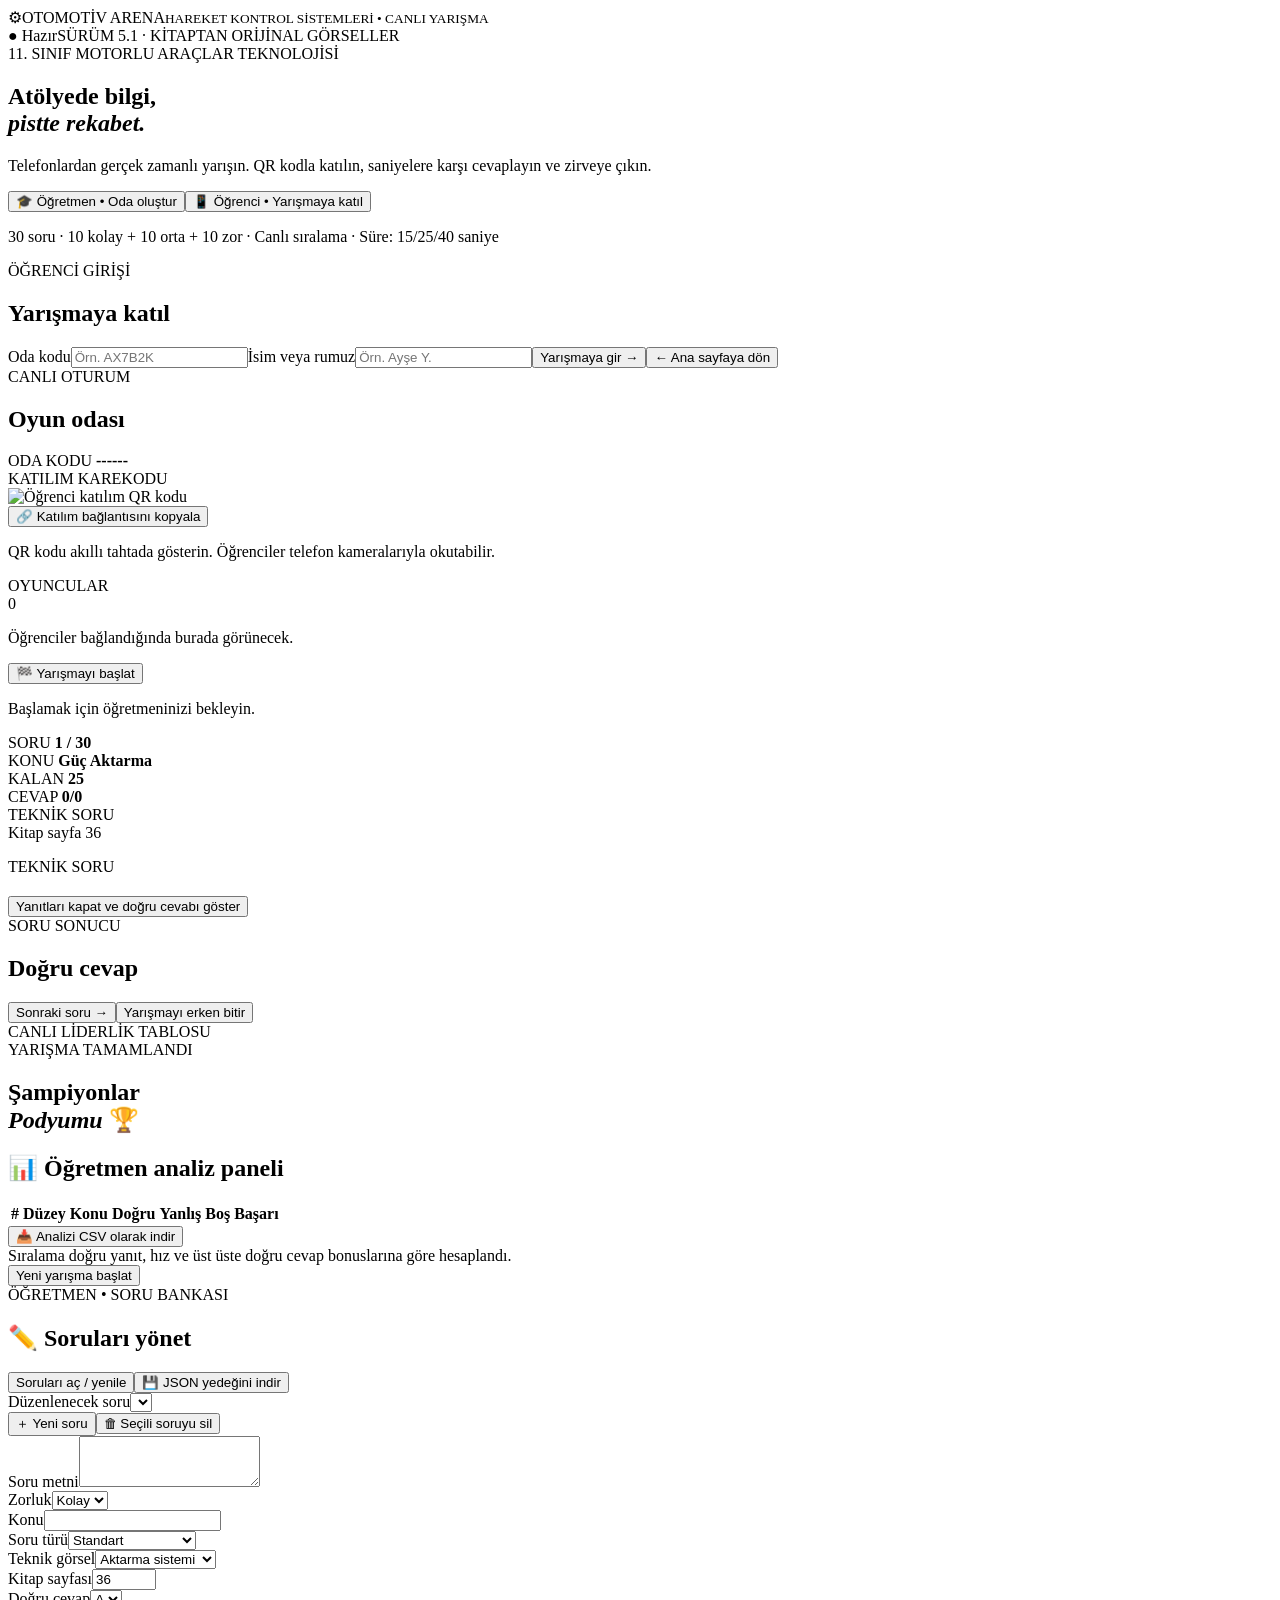
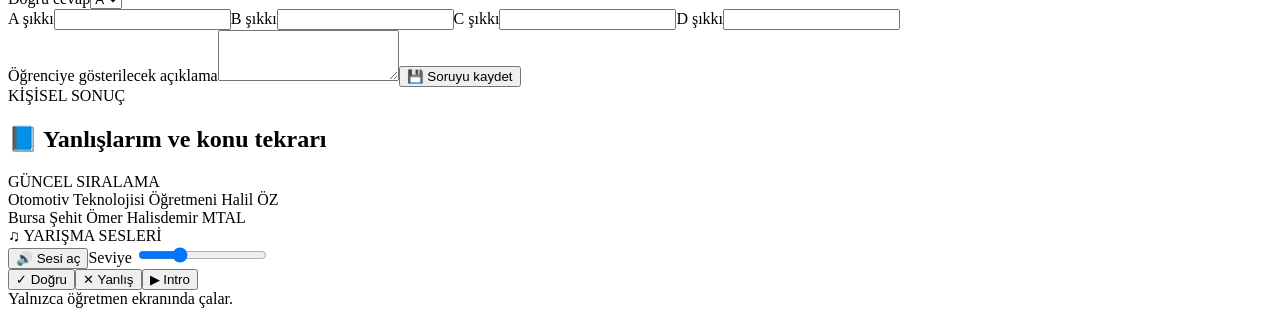
==== commit 5c69b756: "Add files via upload" ====
--- a/public/index.html
+++ b/public/index.html
@@ -1 +1 @@
-<!doctype html><html lang="tr"><head><meta charset="utf-8"><meta name="viewport" content="width=device-width,initial-scale=1"><meta name="theme-color" content="#08152a"><title>Otomotiv Kahoot • Canlı Yarışma</title><link rel="stylesheet" href="/assets/style.css"></head><body><div class="ambient"></div><main class="shell"><header class="top"><div class="brand"><span class="logo">⚙</span><span>OTOMOTİV<span class="accent"> ARENA</span><small>HAREKET KONTROL SİSTEMLERİ • CANLI YARIŞMA</small></span></div><span class="net" id="net">● Hazır</span><span class="versionTag">SÜRÜM 5.0 · SORU EDİTÖRÜ + KİŞİSEL TEKRAR</span></header><section id="landing" class="panel landing"><div class="kicker">11. SINIF MOTORLU ARAÇLAR TEKNOLOJİSİ</div><h1>Atölyede bilgi,<br><em>pistte rekabet.</em></h1><p class="sub">Telefonlardan gerçek zamanlı yarışın. QR kodla katılın, saniyelere karşı cevaplayın ve zirveye çıkın.</p><div class="choices"><button class="primary massive" id="create">🎓 Öğretmen • Oda oluştur</button><button class="secondary massive" id="joinChoice">📱 Öğrenci • Yarışmaya katıl</button></div><p class="foot">30 soru · 10 kolay + 10 orta + 10 zor · Canlı sıralama · Süre: 15/25/40 saniye</p></section><section id="join" class="panel hidden narrow"><div class="kicker">ÖĞRENCİ GİRİŞİ</div><h2>Yarışmaya katıl</h2><label for="roomCode">Oda kodu</label><input id="roomCode" maxlength="6" placeholder="Örn. AX7B2K" autocapitalize="characters"><label for="studentName">İsim veya rumuz</label><input id="studentName" maxlength="25" placeholder="Örn. Ayşe Y."><button id="joinGo" class="primary wide">Yarışmaya gir →</button><button class="link" id="goBack">← Ana sayfaya dön</button></section><section id="game" class="hidden"><div class="gameHead"><div><div class="kicker" id="roleBadge">CANLI OTURUM</div><h2 id="statusTitle">Oyun odası</h2></div><div class="roomPill">ODA KODU <strong id="codeText">------</strong></div></div><div id="lobby" class="phase hidden"><div class="twocol"><div class="panel qrPanel"><div class="kicker">KATILIM KAREKODU</div><img id="qr" alt="Öğrenci katılım QR kodu"><div class="copyline" id="joinUrl"></div><button id="copyLink" class="secondary wide">🔗 Katılım bağlantısını kopyala</button><p class="hint">QR kodu akıllı tahtada gösterin. Öğrenciler telefon kameralarıyla okutabilir.</p></div><div class="panel"><div class="kicker">OYUNCULAR</div><div class="bigNumber" id="lobbyCount">0</div><p id="lobbyMessage">Öğrenciler bağlandığında burada görünecek.</p><div id="lobbyNames" class="chips"></div><div id="hostLobbyActions" class="hidden"><button id="start" class="primary wide">🏁 Yarışmayı başlat</button></div><p class="hint" id="playerLobbyHint">Başlamak için öğretmeninizi bekleyin.</p></div></div></div><div id="questionPhase" class="phase hidden"><div id="eventBanner" class="eventBanner hidden" aria-live="polite"></div><div class="metrics"><div class="metric">SORU <strong id="questionIndex">1 / 30</strong></div><div class="metric">KONU <strong id="questionTopic">Güç Aktarma</strong></div><div class="metric timer">KALAN <strong id="timer">25</strong></div><div class="metric">CEVAP <strong id="answerCount">0/0</strong></div></div><div class="twocol questiongrid"><div class="panel visualPanel"><div id="visual" class="technical"></div><div class="kindTag" id="kindTag">TEKNİK SORU</div><div class="sourceTag" id="source">Kitap sayfa 36</div></div><div class="panel questionPanel"><p class="kicker" id="questionSubtitle">TEKNİK SORU</p><h2 id="questionText"></h2><div class="answers" id="answers"></div><div id="answerFeedback" class="hint"></div><div id="hostQuestionActions" class="hidden"><button id="reveal" class="secondary wide">Yanıtları kapat ve doğru cevabı göster</button></div></div></div></div><div id="revealPhase" class="phase hidden"><div class="twocol"><div class="panel"><div class="kicker">SORU SONUCU</div><h2 id="revealTitle">Doğru cevap</h2><div class="correctOption" id="correctOption"></div><p id="explanation" class="sub"></p><div id="myResult" class="myResult"></div><div id="hostRevealActions" class="hidden"><button id="next" class="primary wide">Sonraki soru →</button><button id="finish" class="link wide">Yarışmayı erken bitir</button></div></div><div class="panel"><div class="kicker">CANLI LİDERLİK TABLOSU</div><div id="revealRanking" class="rankings"></div><div id="topFiveBanner" class="topFiveBanner hidden"></div></div></div></div><div id="finishPhase" class="phase hidden"><div class="panel"><div class="kicker">YARIŞMA TAMAMLANDI</div><h1>Şampiyonlar<br><em>Podyumu</em> 🏆</h1><p class="sub" id="winner"></p><div id="finalRanking" class="rankings"></div><section id="hostAnalysis" class="analysisPanel hidden"><h2>📊 Öğretmen analiz paneli</h2><p id="analysisSummary" class="hint"></p><div id="analysisTopics" class="topicAnalysis"></div><div class="analysisTableWrap"><table class="analysisTable"><thead><tr><th>#</th><th>Düzey</th><th>Konu</th><th>Doğru</th><th>Yanlış</th><th>Boş</th><th>Başarı</th></tr></thead><tbody id="analysisRows"></tbody></table></div><button class="secondary" id="downloadReport" type="button">📥 Analizi CSV olarak indir</button></section><div class="foot">Sıralama doğru yanıt, hız ve üst üste doğru cevap bonuslarına göre hesaplandı.</div><div id="hostFinishActions" class="hidden"><button class="primary" id="restart">Yeni yarışma başlat</button></div></div></div><section id="editorPanel" class="panel editorPanel hidden"><div class="kicker">ÖĞRETMEN • SORU BANKASI</div><h2>✏️ Soruları yönet</h2><p id="editorStatus" class="hint"></p><div class="editorActions"><button id="editorOpen" class="secondary" type="button">Soruları aç / yenile</button><button id="editorExport" class="secondary" type="button">💾 JSON yedeğini indir</button></div><label for="editorPick">Düzenlenecek soru</label><select id="editorPick"></select><div class="editorActions"><button id="editorNew" class="secondary" type="button">＋ Yeni soru</button><button id="editorDelete" class="secondary" type="button">🗑 Seçili soruyu sil</button></div><label for="edQuestion">Soru metni</label><textarea id="edQuestion" rows="3" maxlength="500"></textarea><div class="editorCols"><div><label for="edDifficulty">Zorluk</label><select id="edDifficulty"><option>Kolay</option><option>Orta</option><option>Zor</option></select></div><div><label for="edTopic">Konu</label><input id="edTopic" maxlength="90"></div></div><div class="editorCols"><div><label for="edKind">Soru türü</label><select id="edKind"><option value="standard">Standart</option><option value="visual">Görselden tanıma</option><option value="fault">Arıza teşhisi</option></select></div><div><label for="edVisual">Teknik görsel</label><select id="edVisual"><option value="drivetrain">Aktarma sistemi</option><option value="clutch">Kavrama</option><option value="converter">Tork konvertörü</option><option value="gearbox">Dişli sistemi</option><option value="differential">Diferansiyel</option><option value="clutch_hotspot">İşaretli kavrama</option><option value="diff_hotspot">İşaretli aks</option><option value="converter_hotspot">İşaretli konvertör</option><option value="gearbox_hotspot">İşaretli dişli</option></select></div></div><div class="editorCols"><div><label for="edPage">Kitap sayfası</label><input id="edPage" type="number" min="1" max="1000" value="36"></div><div><label for="edAnswer">Doğru cevap</label><select id="edAnswer"><option value="0">A</option><option value="1">B</option><option value="2">C</option><option value="3">D</option></select></div></div><div id="edOptions"><label for="edOpt0">A şıkkı</label><input id="edOpt0" maxlength="200"><label for="edOpt1">B şıkkı</label><input id="edOpt1" maxlength="200"><label for="edOpt2">C şıkkı</label><input id="edOpt2" maxlength="200"><label for="edOpt3">D şıkkı</label><input id="edOpt3" maxlength="200"></div><label for="edExplanation">Öğrenciye gösterilecek açıklama</label><textarea id="edExplanation" rows="3" maxlength="800"></textarea><button id="editorSave" class="primary wide" type="button">💾 Soruyu kaydet</button></section><section id="studentReview" class="panel reviewPanel hidden"><div class="kicker">KİŞİSEL SONUÇ</div><h2>📘 Yanlışlarım ve konu tekrarı</h2><div id="reviewSummary" class="hint"></div><div id="reviewItems"></div></section><div class="panel scoreBoard" id="scoreBoard"><div class="kicker">GÜNCEL SIRALAMA</div><div id="sideRanking" class="rankings compact"></div></div></section><div class="toast hidden" id="toast"></div><div class="celebration hidden" id="celebration" aria-live="polite"></div></main><div class="signatureBadge"><div>Otomotiv Teknolojisi Öğretmeni Halil ÖZ</div><div>Bursa Şehit Ömer Halisdemir MTAL</div></div><aside id="hostAudio" class="hostAudio hidden" aria-label="Öğretmen ses kontrolü"><div class="audioHead">♫ YARIŞMA SESLERİ</div><div class="audioRow"><button id="audioToggle" class="audioSmall" type="button">🔊 Sesi aç</button><label class="audioVolume" for="audioVolume">Seviye <input id="audioVolume" type="range" min="0" max="100" value="30"></label></div><div class="audioRow previewRow"><button type="button" id="previewCorrect" class="audioSmall" title="Doğru cevap efektini dinle">✓ Doğru</button><button type="button" id="previewWrong" class="audioSmall" title="Yanlış cevap efektini dinle">✕ Yanlış</button><button type="button" id="previewIntro" class="audioSmall" title="Açılış sesini dinle">▶ Intro</button></div><span class="audioNote">Yalnızca öğretmen ekranında çalar.</span></aside><script src="/assets/sound.js"></script><script src="/assets/app.js"></script></body></html>
+<!doctype html><html lang="tr"><head><meta charset="utf-8"><meta name="viewport" content="width=device-width,initial-scale=1"><meta name="theme-color" content="#08152a"><title>Otomotiv Kahoot • Canlı Yarışma</title><link rel="stylesheet" href="/assets/style.css"></head><body><div class="ambient"></div><main class="shell"><header class="top"><div class="brand"><span class="logo">⚙</span><span>OTOMOTİV<span class="accent"> ARENA</span><small>HAREKET KONTROL SİSTEMLERİ • CANLI YARIŞMA</small></span></div><span class="net" id="net">● Hazır</span><span class="versionTag">SÜRÜM 5.1 · KİTAPTAN ORİJİNAL GÖRSELLER</span></header><section id="landing" class="panel landing"><div class="kicker">11. SINIF MOTORLU ARAÇLAR TEKNOLOJİSİ</div><h1>Atölyede bilgi,<br><em>pistte rekabet.</em></h1><p class="sub">Telefonlardan gerçek zamanlı yarışın. QR kodla katılın, saniyelere karşı cevaplayın ve zirveye çıkın.</p><div class="choices"><button class="primary massive" id="create">🎓 Öğretmen • Oda oluştur</button><button class="secondary massive" id="joinChoice">📱 Öğrenci • Yarışmaya katıl</button></div><p class="foot">30 soru · 10 kolay + 10 orta + 10 zor · Canlı sıralama · Süre: 15/25/40 saniye</p></section><section id="join" class="panel hidden narrow"><div class="kicker">ÖĞRENCİ GİRİŞİ</div><h2>Yarışmaya katıl</h2><label for="roomCode">Oda kodu</label><input id="roomCode" maxlength="6" placeholder="Örn. AX7B2K" autocapitalize="characters"><label for="studentName">İsim veya rumuz</label><input id="studentName" maxlength="25" placeholder="Örn. Ayşe Y."><button id="joinGo" class="primary wide">Yarışmaya gir →</button><button class="link" id="goBack">← Ana sayfaya dön</button></section><section id="game" class="hidden"><div class="gameHead"><div><div class="kicker" id="roleBadge">CANLI OTURUM</div><h2 id="statusTitle">Oyun odası</h2></div><div class="roomPill">ODA KODU <strong id="codeText">------</strong></div></div><div id="lobby" class="phase hidden"><div class="twocol"><div class="panel qrPanel"><div class="kicker">KATILIM KAREKODU</div><img id="qr" alt="Öğrenci katılım QR kodu"><div class="copyline" id="joinUrl"></div><button id="copyLink" class="secondary wide">🔗 Katılım bağlantısını kopyala</button><p class="hint">QR kodu akıllı tahtada gösterin. Öğrenciler telefon kameralarıyla okutabilir.</p></div><div class="panel"><div class="kicker">OYUNCULAR</div><div class="bigNumber" id="lobbyCount">0</div><p id="lobbyMessage">Öğrenciler bağlandığında burada görünecek.</p><div id="lobbyNames" class="chips"></div><div id="hostLobbyActions" class="hidden"><button id="start" class="primary wide">🏁 Yarışmayı başlat</button></div><p class="hint" id="playerLobbyHint">Başlamak için öğretmeninizi bekleyin.</p></div></div></div><div id="questionPhase" class="phase hidden"><div id="eventBanner" class="eventBanner hidden" aria-live="polite"></div><div class="metrics"><div class="metric">SORU <strong id="questionIndex">1 / 30</strong></div><div class="metric">KONU <strong id="questionTopic">Güç Aktarma</strong></div><div class="metric timer">KALAN <strong id="timer">25</strong></div><div class="metric">CEVAP <strong id="answerCount">0/0</strong></div></div><div class="twocol questiongrid"><div class="panel visualPanel"><div id="visual" class="technical"></div><div class="kindTag" id="kindTag">TEKNİK SORU</div><div class="sourceTag" id="source">Kitap sayfa 36</div></div><div class="panel questionPanel"><p class="kicker" id="questionSubtitle">TEKNİK SORU</p><h2 id="questionText"></h2><div class="answers" id="answers"></div><div id="answerFeedback" class="hint"></div><div id="hostQuestionActions" class="hidden"><button id="reveal" class="secondary wide">Yanıtları kapat ve doğru cevabı göster</button></div></div></div></div><div id="revealPhase" class="phase hidden"><div class="twocol"><div class="panel"><div class="kicker">SORU SONUCU</div><h2 id="revealTitle">Doğru cevap</h2><div class="correctOption" id="correctOption"></div><p id="explanation" class="sub"></p><div id="myResult" class="myResult"></div><div id="hostRevealActions" class="hidden"><button id="next" class="primary wide">Sonraki soru →</button><button id="finish" class="link wide">Yarışmayı erken bitir</button></div></div><div class="panel"><div class="kicker">CANLI LİDERLİK TABLOSU</div><div id="revealRanking" class="rankings"></div><div id="topFiveBanner" class="topFiveBanner hidden"></div></div></div></div><div id="finishPhase" class="phase hidden"><div class="panel"><div class="kicker">YARIŞMA TAMAMLANDI</div><h1>Şampiyonlar<br><em>Podyumu</em> 🏆</h1><p class="sub" id="winner"></p><div id="finalRanking" class="rankings"></div><section id="hostAnalysis" class="analysisPanel hidden"><h2>📊 Öğretmen analiz paneli</h2><p id="analysisSummary" class="hint"></p><div id="analysisTopics" class="topicAnalysis"></div><div class="analysisTableWrap"><table class="analysisTable"><thead><tr><th>#</th><th>Düzey</th><th>Konu</th><th>Doğru</th><th>Yanlış</th><th>Boş</th><th>Başarı</th></tr></thead><tbody id="analysisRows"></tbody></table></div><button class="secondary" id="downloadReport" type="button">📥 Analizi CSV olarak indir</button></section><div class="foot">Sıralama doğru yanıt, hız ve üst üste doğru cevap bonuslarına göre hesaplandı.</div><div id="hostFinishActions" class="hidden"><button class="primary" id="restart">Yeni yarışma başlat</button></div></div></div><section id="editorPanel" class="panel editorPanel hidden"><div class="kicker">ÖĞRETMEN • SORU BANKASI</div><h2>✏️ Soruları yönet</h2><p id="editorStatus" class="hint"></p><div class="editorActions"><button id="editorOpen" class="secondary" type="button">Soruları aç / yenile</button><button id="editorExport" class="secondary" type="button">💾 JSON yedeğini indir</button></div><label for="editorPick">Düzenlenecek soru</label><select id="editorPick"></select><div class="editorActions"><button id="editorNew" class="secondary" type="button">＋ Yeni soru</button><button id="editorDelete" class="secondary" type="button">🗑 Seçili soruyu sil</button></div><label for="edQuestion">Soru metni</label><textarea id="edQuestion" rows="3" maxlength="500"></textarea><div class="editorCols"><div><label for="edDifficulty">Zorluk</label><select id="edDifficulty"><option>Kolay</option><option>Orta</option><option>Zor</option></select></div><div><label for="edTopic">Konu</label><input id="edTopic" maxlength="90"></div></div><div class="editorCols"><div><label for="edKind">Soru türü</label><select id="edKind"><option value="standard">Standart</option><option value="visual">Görselden tanıma</option><option value="fault">Arıza teşhisi</option></select></div><div><label for="edVisual">Teknik görsel</label><select id="edVisual"><option value="drivetrain">Aktarma sistemi</option><option value="clutch">Kavrama</option><option value="converter">Tork konvertörü</option><option value="gearbox">Dişli sistemi</option><option value="differential">Diferansiyel</option><option value="clutch_hotspot">İşaretli kavrama</option><option value="diff_hotspot">İşaretli aks</option><option value="converter_hotspot">İşaretli konvertör</option><option value="gearbox_hotspot">İşaretli dişli</option></select></div></div><div class="editorCols"><div><label for="edPage">Kitap sayfası</label><input id="edPage" type="number" min="1" max="1000" value="36"></div><div><label for="edAnswer">Doğru cevap</label><select id="edAnswer"><option value="0">A</option><option value="1">B</option><option value="2">C</option><option value="3">D</option></select></div></div><div id="edOptions"><label for="edOpt0">A şıkkı</label><input id="edOpt0" maxlength="200"><label for="edOpt1">B şıkkı</label><input id="edOpt1" maxlength="200"><label for="edOpt2">C şıkkı</label><input id="edOpt2" maxlength="200"><label for="edOpt3">D şıkkı</label><input id="edOpt3" maxlength="200"></div><label for="edExplanation">Öğrenciye gösterilecek açıklama</label><textarea id="edExplanation" rows="3" maxlength="800"></textarea><button id="editorSave" class="primary wide" type="button">💾 Soruyu kaydet</button></section><section id="studentReview" class="panel reviewPanel hidden"><div class="kicker">KİŞİSEL SONUÇ</div><h2>📘 Yanlışlarım ve konu tekrarı</h2><div id="reviewSummary" class="hint"></div><div id="reviewItems"></div></section><div class="panel scoreBoard" id="scoreBoard"><div class="kicker">GÜNCEL SIRALAMA</div><div id="sideRanking" class="rankings compact"></div></div></section><div class="toast hidden" id="toast"></div><div class="celebration hidden" id="celebration" aria-live="polite"></div></main><div class="signatureBadge"><div>Otomotiv Teknolojisi Öğretmeni Halil ÖZ</div><div>Bursa Şehit Ömer Halisdemir MTAL</div></div><aside id="hostAudio" class="hostAudio hidden" aria-label="Öğretmen ses kontrolü"><div class="audioHead">♫ YARIŞMA SESLERİ</div><div class="audioRow"><button id="audioToggle" class="audioSmall" type="button">🔊 Sesi aç</button><label class="audioVolume" for="audioVolume">Seviye <input id="audioVolume" type="range" min="0" max="100" value="30"></label></div><div class="audioRow previewRow"><button type="button" id="previewCorrect" class="audioSmall" title="Doğru cevap efektini dinle">✓ Doğru</button><button type="button" id="previewWrong" class="audioSmall" title="Yanlış cevap efektini dinle">✕ Yanlış</button><button type="button" id="previewIntro" class="audioSmall" title="Açılış sesini dinle">▶ Intro</button></div><span class="audioNote">Yalnızca öğretmen ekranında çalar.</span></aside><script src="/assets/sound.js"></script><script src="/assets/app.js"></script></body></html>
